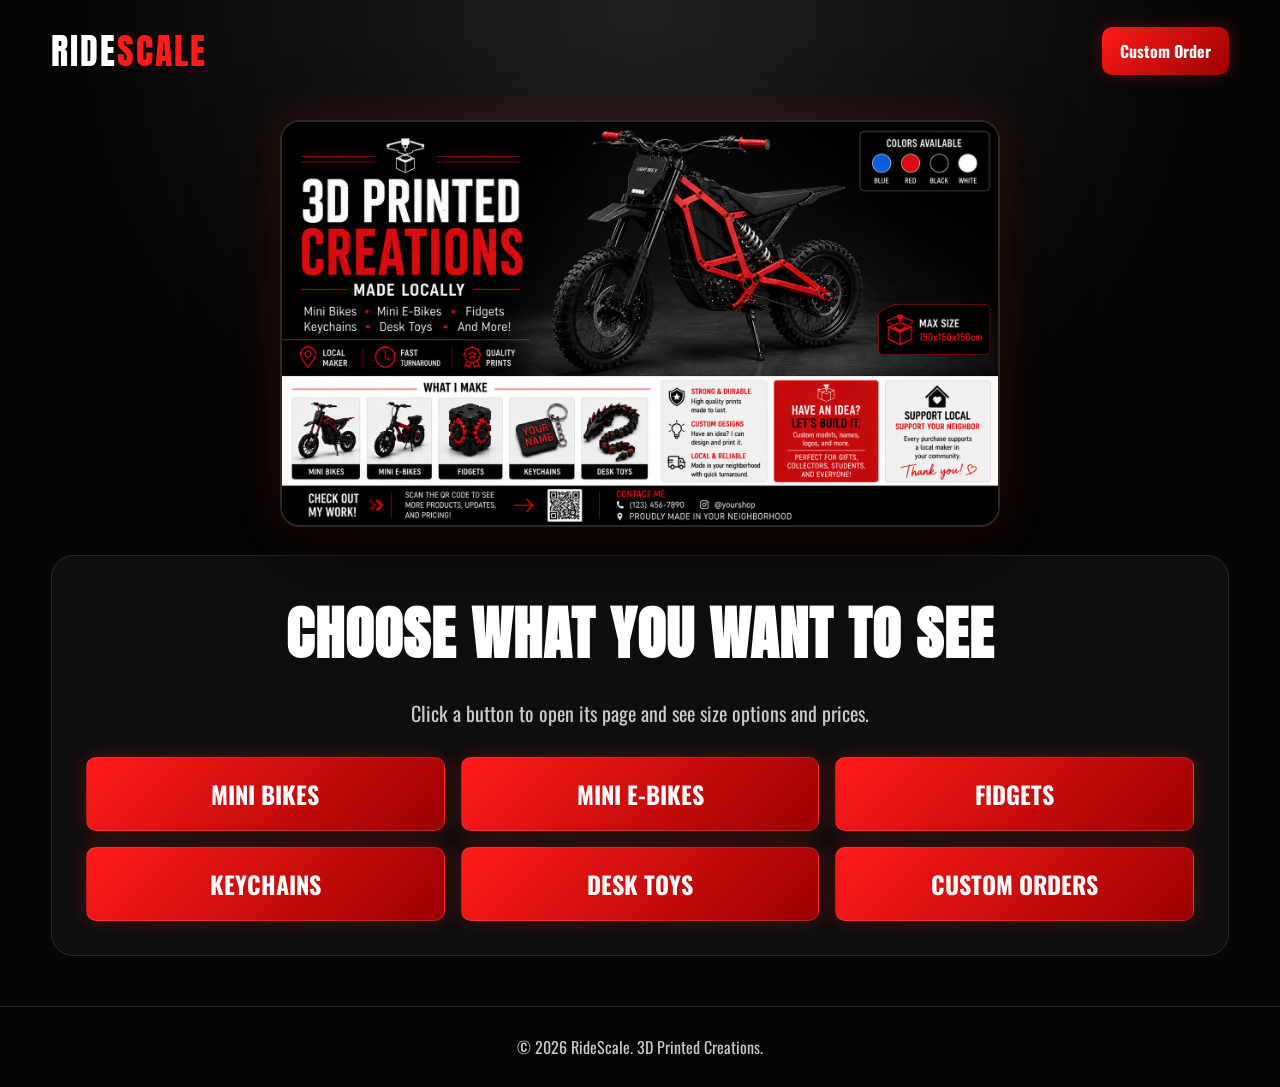
==== index.html @ bcc24c6a "Add files via upload" ====
<!DOCTYPE html>
<html lang="en">
<head>
  <meta charset="UTF-8" />
  <meta name="viewport" content="width=device-width, initial-scale=1.0" />
  <title>RideScale | 3D Printed Creations</title>
  <link rel="stylesheet" href="style.css" />
</head>
<body>
  <header class="topbar">
    <div class="brand">Ride<span>Scale</span></div>
    <a class="contact-link" href="custom-orders.html">Custom Order</a>
  </header>

  <main class="home">
    <section class="flyer-section">
      <img src="flyer.png" alt="RideScale 3D printed creations flyer" class="flyer" />
    </section>

    <section class="button-section">
      <h1>Choose What You Want To See</h1>
      <p>Click a button to open its page and see size options and prices.</p>
      <div class="button-grid">
        <a class="product-btn" href="mini-bikes.html">Mini Bikes</a>
<a class="product-btn" href="mini-ebikes.html">Mini E-Bikes</a>
<a class="product-btn" href="fidgets.html">Fidgets</a>
<a class="product-btn" href="keychains.html">Keychains</a>
<a class="product-btn" href="desk-toys.html">Desk Toys</a>
<a class="product-btn" href="custom-orders.html">Custom Orders</a>
      </div>
    </section>
  </main>

  <footer>© 2026 RideScale. 3D Printed Creations.</footer>
</body>
</html>
---- style.css ----
@import url('https://fonts.googleapis.com/css2?family=Anton&family=Oswald:wght@400;500;600;700&display=swap');

:root {
  --bg: #050505;
  --panel: #101010;
  --red: #ff1a1a;
  --dark-red: #9c0000;
  --white: #ffffff;
  --muted: #c9c9c9;
  --line: #292929;
}

* { box-sizing: border-box; }

body {
  margin: 0;
  background: radial-gradient(circle at top, #202020, var(--bg) 45%);
  color: var(--white);
  font-family: 'Oswald', Arial, sans-serif;
}

.topbar {
  width: min(1180px, 92%);
  margin: 0 auto;
  padding: 24px 0;
  display: flex;
  justify-content: space-between;
  align-items: center;
}

.brand {
  font-family: 'Anton', Impact, sans-serif;
  font-size: 36px;
  letter-spacing: 2px;
  text-transform: uppercase;
}

.brand span { color: var(--red); }

.contact-link,
.product-btn,
.back-btn {
  color: var(--white);
  background: linear-gradient(135deg, var(--red), var(--dark-red));
  text-decoration: none;
  font-weight: 700;
  border-radius: 10px;
  box-shadow: 0 0 20px rgba(255, 26, 26, .25);
}

.contact-link { padding: 12px 18px; }

.home {
  width: min(1180px, 92%);
  margin: 0 auto;
}

.flyer-section {
  display: flex;
  justify-content: center;
  padding: 18px 0 28px;
}

.flyer {
  width: min(720px, 100%);
  border-radius: 20px;
  border: 2px solid var(--line);
  box-shadow: 0 25px 80px rgba(0,0,0,.6), 0 0 45px rgba(255, 26, 26, .22);
}

.button-section {
  background: rgba(16,16,16,.92);
  border: 1px solid var(--line);
  border-radius: 22px;
  padding: 34px;
  margin-bottom: 50px;
  text-align: center;
}

h1, h2 {
  font-family: 'Anton', Impact, sans-serif;
  text-transform: uppercase;
  letter-spacing: 1px;
  margin: 0 0 12px;
}

h1 { font-size: clamp(34px, 5vw, 58px); }
h2 { font-size: clamp(36px, 6vw, 70px); }

p {
  color: var(--muted);
  font-size: 20px;
  line-height: 1.6;
}

.button-grid {
  display: grid;
  grid-template-columns: repeat(3, 1fr);
  gap: 16px;
  margin-top: 28px;
}

.product-btn {
  padding: 18px 14px;
  font-size: 24px;
  text-transform: uppercase;
  border: 1px solid rgba(255,255,255,.12);
}

.product-btn:hover,
.back-btn:hover,
.contact-link:hover {
  transform: translateY(-2px);
  filter: brightness(1.12);
}

.product-page {
  width: min(1000px, 92%);
  margin: 30px auto 70px;
}

.product-card {
  background: rgba(16,16,16,.94);
  border: 1px solid var(--line);
  border-radius: 24px;
  padding: clamp(28px, 5vw, 56px);
  box-shadow: 0 25px 70px rgba(0,0,0,.55);
}

.label {
  color: var(--red);
  text-transform: uppercase;
  font-weight: 800;
  letter-spacing: 3px;
}

.detail-grid {
  display: grid;
  grid-template-columns: repeat(3, 1fr);
  gap: 16px;
  margin: 30px 0;
}

.detail-box {
  background: #080808;
  border: 1px solid var(--line);
  border-radius: 16px;
  padding: 20px;
}

.detail-box strong {
  display: block;
  color: var(--red);
  font-size: 20px;
  margin-bottom: 8px;
}

.back-btn {
  display: inline-block;
  padding: 14px 20px;
  margin-top: 10px;
}

footer {
  text-align: center;
  color: var(--muted);
  padding: 28px;
  border-top: 1px solid var(--line);
}

@media (max-width: 800px) {
  .topbar { flex-direction: column; gap: 16px; }
  .button-grid, .detail-grid { grid-template-columns: 1fr; }
  .button-section { padding: 24px; }
}


/* Price detail styling */
.detail-box strong {
  color: #ff1a1a;
  font-size: 22px;
}

.detail-box span {
  display: block;
  margin-top: 8px;
}


/* Custom order form */
.custom-form {
  max-width: 650px;
  margin: 30px auto;
  background: #101010;
  border: 2px solid #ff1a1a;
  border-radius: 18px;
  padding: 28px;
  text-align: left;
  box-shadow: 0 0 35px rgba(255, 26, 26, .16);
}

.custom-form label {
  display: block;
  color: #ffffff;
  font-weight: 700;
  margin-bottom: 18px;
  font-size: 18px;
}

.custom-form input,
.custom-form textarea,
.custom-form select {
  width: 100%;
  margin-top: 8px;
  padding: 13px 14px;
  border-radius: 8px;
  border: 1px solid #2d2d2d;
  background: #050505;
  color: #ffffff;
  font-family: 'Oswald', Arial, sans-serif;
  font-size: 17px;
}

.custom-form input:focus,
.custom-form textarea:focus,
.custom-form select:focus {
  outline: none;
  border-color: #ff1a1a;
  box-shadow: 0 0 12px rgba(255, 26, 26, .25);
}

.custom-form button {
  width: 100%;
  background: #ff1a1a;
  color: white;
  border: none;
  border-radius: 10px;
  padding: 15px;
  font-family: 'Oswald', Arial, sans-serif;
  font-size: 20px;
  font-weight: 800;
  cursor: pointer;
  text-transform: uppercase;
}

.custom-form button:hover {
  background: #d90000;
}

.small-note {
  max-width: 650px;
  margin: 20px auto 0;
  font-size: 16px;
}
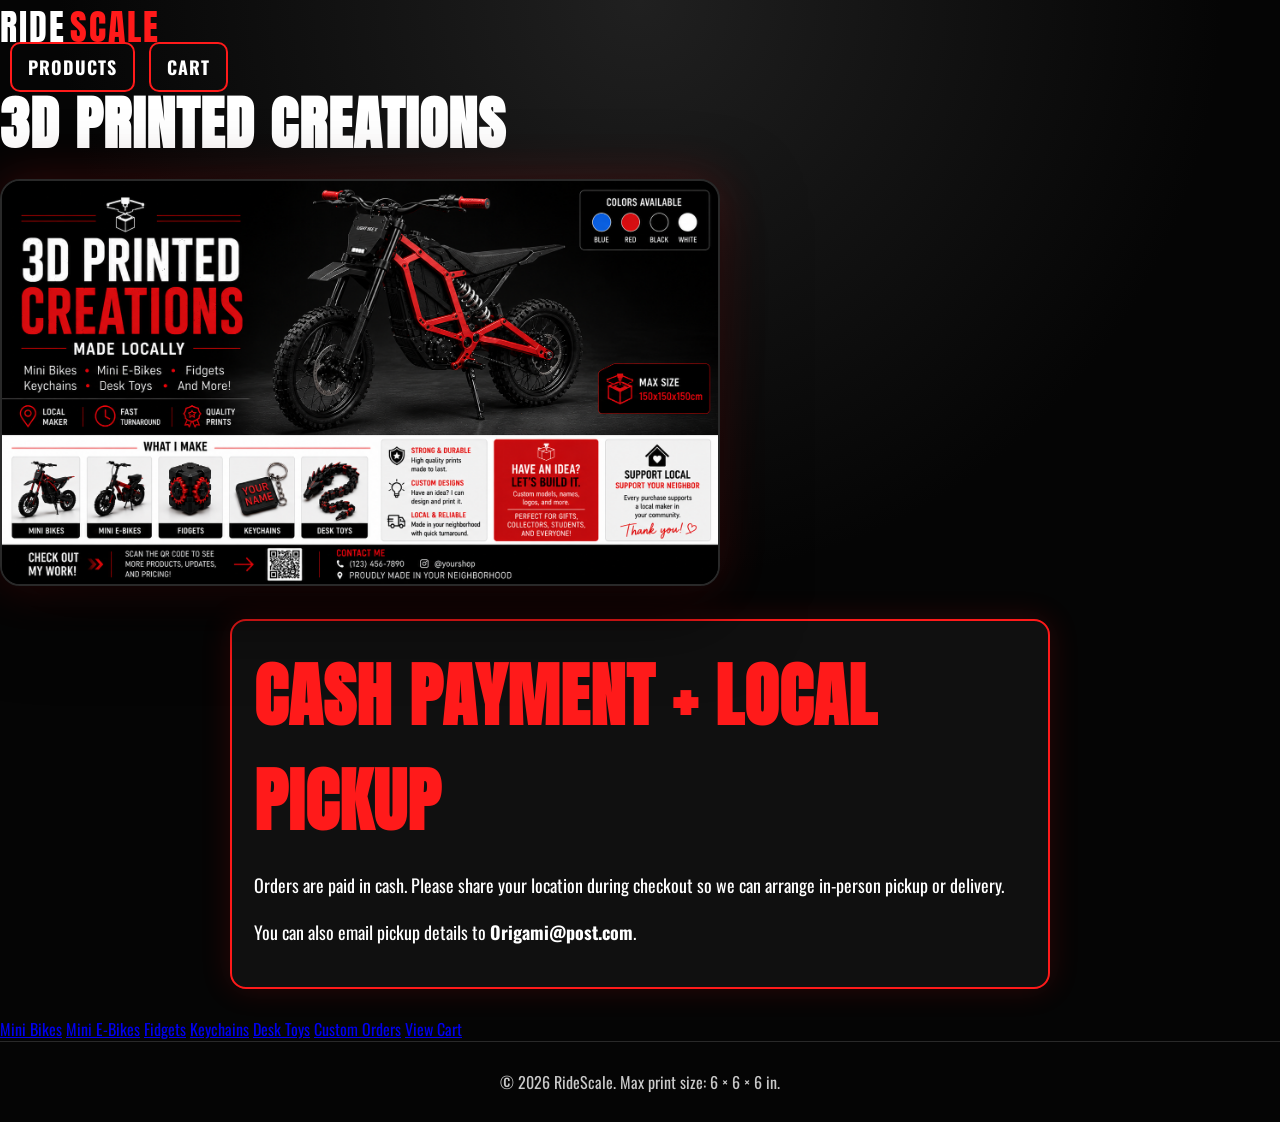
==== commit f61c6002: "Add files via upload" ====
--- a/index.html
+++ b/index.html
@@ -7,30 +7,36 @@
   <link rel="stylesheet" href="style.css" />
 </head>
 <body>
-  <header class="topbar">
-    <div class="brand">Ride<span>Scale</span></div>
-    <a class="contact-link" href="custom-orders.html">Custom Order</a>
+  <header>
+    <nav class="nav">
+      <div class="brand">Ride<span>Scale</span></div>
+      <a href="#products">Products</a>
+      <a href="cart.html">Cart</a>
+    </nav>
   </header>
 
-  <main class="home">
-    <section class="flyer-section">
-      <img src="flyer.png" alt="RideScale 3D printed creations flyer" class="flyer" />
+  <main class="hero">
+    <h1><span>3D Printed</span> Creations</h1>
+
+    <img class="flyer" src="flyer.png" alt="RideScale 3D printed creations flyer" />
+
+    <section class="cash-location-notice">
+      <h2>Cash Payment + Local Pickup</h2>
+      <p>Orders are paid in cash. Please share your location during checkout so we can arrange in-person pickup or delivery.</p>
+      <p>You can also email pickup details to <strong>Origami@post.com</strong>.</p>
     </section>
 
-    <section class="button-section">
-      <h1>Choose What You Want To See</h1>
-      <p>Click a button to open its page and see size options and prices.</p>
-      <div class="button-grid">
-        <a class="product-btn" href="mini-bikes.html">Mini Bikes</a>
-<a class="product-btn" href="mini-ebikes.html">Mini E-Bikes</a>
-<a class="product-btn" href="fidgets.html">Fidgets</a>
-<a class="product-btn" href="keychains.html">Keychains</a>
-<a class="product-btn" href="desk-toys.html">Desk Toys</a>
-<a class="product-btn" href="custom-orders.html">Custom Orders</a>
-      </div>
+    <section id="products" class="buttons">
+      <a href="mini-bikes.html">Mini Bikes</a>
+      <a href="mini-ebikes.html">Mini E-Bikes</a>
+      <a href="fidgets.html">Fidgets</a>
+      <a href="keychains.html">Keychains</a>
+      <a href="desk-toys.html">Desk Toys</a>
+      <a href="custom-orders.html">Custom Orders</a>
+      <a href="cart.html">View Cart</a>
     </section>
   </main>
 
-  <footer>© 2026 RideScale. 3D Printed Creations.</footer>
+  <footer>© 2026 RideScale. Max print size: 6 × 6 × 6 in.</footer>
 </body>
 </html>
--- a/style.css
+++ b/style.css
@@ -252,3 +252,625 @@
   margin: 20px auto 0;
   font-size: 16px;
 }
+
+/* Clickable size pricing and cart */
+.size-picker {
+  max-width: 760px;
+  margin: 28px auto;
+  background: #101010;
+  border: 2px solid #ff1a1a;
+  border-radius: 18px;
+  padding: 24px;
+  box-shadow: 0 0 35px rgba(255, 26, 26, .16);
+}
+
+.size-options {
+  display: grid;
+  grid-template-columns: repeat(3, 1fr);
+  gap: 15px;
+  margin: 18px 0;
+}
+
+.size-option {
+  background: #050505;
+  border: 2px solid #2d2d2d;
+  color: #ffffff;
+  border-radius: 14px;
+  padding: 18px 12px;
+  cursor: pointer;
+  font-family: 'Oswald', Arial, sans-serif;
+  transition: .2s;
+}
+
+.size-option:hover,
+.size-option.active {
+  border-color: #ff1a1a;
+  box-shadow: 0 0 18px rgba(255, 26, 26, .3);
+  transform: translateY(-3px);
+}
+
+.size-option strong {
+  display: block;
+  color: #ff1a1a;
+  font-size: 24px;
+  margin-bottom: 6px;
+}
+
+.size-option span {
+  display: block;
+  color: #c5c5c5;
+  font-size: 16px;
+}
+
+.size-option b {
+  display: block;
+  color: #ffffff;
+  font-size: 28px;
+  margin-top: 10px;
+}
+
+.selected-price {
+  font-size: 24px;
+  color: #ffffff;
+  margin: 20px 0;
+}
+
+.selected-price strong {
+  color: #ff1a1a;
+}
+
+.cart-actions {
+  display: flex;
+  justify-content: center;
+  gap: 14px;
+  flex-wrap: wrap;
+}
+
+.cart-button,
+.cart-link {
+  background: #ff1a1a;
+  color: white;
+  border: none;
+  border-radius: 10px;
+  padding: 14px 22px;
+  font-family: 'Oswald', Arial, sans-serif;
+  font-size: 19px;
+  font-weight: 800;
+  cursor: pointer;
+  text-decoration: none;
+  display: inline-block;
+}
+
+.cart-button:disabled {
+  opacity: .5;
+  cursor: not-allowed;
+}
+
+.cart-link {
+  background: #111;
+  border: 2px solid #ff1a1a;
+}
+
+.cart-page {
+  max-width: 850px;
+  margin: auto;
+  padding: 55px 6vw;
+  text-align: center;
+}
+
+.cart-item {
+  background: #101010;
+  border: 1px solid #2d2d2d;
+  border-radius: 14px;
+  padding: 18px;
+  margin: 14px 0;
+  display: grid;
+  grid-template-columns: 1fr auto auto;
+  gap: 15px;
+  align-items: center;
+  text-align: left;
+}
+
+.cart-item strong {
+  color: #ff1a1a;
+}
+
+.remove-btn,
+.clear-btn {
+  background: transparent;
+  color: #ffffff;
+  border: 1px solid #ff1a1a;
+  border-radius: 8px;
+  padding: 8px 12px;
+  cursor: pointer;
+}
+
+.cart-total {
+  font-size: 28px;
+  margin: 25px 0;
+}
+
+.checkout-note {
+  color: #c5c5c5;
+  max-width: 650px;
+  margin: 20px auto;
+  line-height: 1.6;
+}
+
+@media (max-width: 700px) {
+  .size-options {
+    grid-template-columns: 1fr;
+  }
+  .cart-item {
+    grid-template-columns: 1fr;
+    text-align: center;
+  }
+}
+/* RideScale Title Spacing Fix
+   Add this to the bottom of style.css if page titles look stuck together,
+   like KeychainsDetails or Mini BikesDetails.
+*/
+
+.page h1 span {
+  display: inline-block;
+  margin-right: 12px;
+}
+
+.page h1 {
+  word-spacing: 8px;
+  letter-spacing: 1px;
+}
+
+.brand span {
+  margin-left: 4px;
+}
+/* RideScale Checkout Total Add-On */
+.checkout-summary {
+  background: #050505;
+  border: 2px solid #ff1a1a;
+  border-radius: 14px;
+  padding: 20px;
+  margin: 24px 0;
+}
+
+.checkout-summary h2 {
+  margin-top: 0;
+  color: #ff1a1a;
+}
+
+.checkout-item {
+  display: flex;
+  justify-content: space-between;
+  gap: 15px;
+  border-bottom: 1px solid #2d2d2d;
+  padding: 10px 0;
+  color: #ffffff;
+}
+
+.checkout-item:last-child {
+  border-bottom: none;
+}
+
+.checkout-total {
+  margin-top: 18px;
+  font-size: 24px;
+  color: #ffffff;
+}
+
+.checkout-total strong {
+  color: #ff1a1a;
+}
+/* Mini Bike Photo Gallery */
+.product-gallery {
+  display: grid;
+  grid-template-columns: repeat(2, 1fr);
+  gap: 20px;
+  max-width: 900px;
+  margin: 25px auto 35px;
+}
+
+.product-gallery img {
+  width: 100%;
+  border-radius: 16px;
+  border: 2px solid #ff1a1a;
+  background: #101010;
+  box-shadow: 0 0 30px rgba(255, 26, 26, .18);
+}
+
+@media (max-width: 700px) {
+  .product-gallery {
+    grid-template-columns: 1fr;
+  }
+}
+/* Clickable Mini Bike Image Choices */
+.selectable-gallery {
+  display: grid;
+  grid-template-columns: repeat(2, 1fr);
+  gap: 20px;
+  max-width: 900px;
+  margin: 25px auto 35px;
+}
+
+.image-choice {
+  background: #101010;
+  border: 2px solid #2d2d2d;
+  border-radius: 18px;
+  padding: 10px;
+  cursor: pointer;
+  color: white;
+  font-family: 'Oswald', Arial, sans-serif;
+  transition: .2s;
+}
+
+.image-choice img {
+  width: 100%;
+  border-radius: 14px;
+  display: block;
+}
+
+.image-choice span {
+  display: block;
+  padding: 12px;
+  font-size: 20px;
+  font-weight: 800;
+  color: white;
+}
+
+.image-choice:hover,
+.image-choice.active {
+  border-color: #ff1a1a;
+  box-shadow: 0 0 25px rgba(255, 26, 26, .25);
+  transform: translateY(-3px);
+}
+
+.image-choice.active span {
+  color: #ff1a1a;
+}
+
+@media (max-width: 700px) {
+  .selectable-gallery {
+    grid-template-columns: 1fr;
+  }
+}
+/* Cart to Checkout Summary Styling */
+.checkout-summary {
+  background: #050505;
+  border: 2px solid #ff1a1a;
+  border-radius: 14px;
+  padding: 20px;
+  margin: 24px 0;
+}
+
+.checkout-summary h2 {
+  margin-top: 0;
+  color: #ff1a1a;
+}
+
+.checkout-item {
+  display: flex;
+  justify-content: space-between;
+  gap: 15px;
+  border-bottom: 1px solid #2d2d2d;
+  padding: 10px 0;
+  color: #ffffff;
+}
+
+.checkout-item:last-child {
+  border-bottom: none;
+}
+
+.checkout-total {
+  margin-top: 18px;
+  font-size: 24px;
+  color: #ffffff;
+}
+
+.checkout-total strong {
+  color: #ff1a1a;
+}
+/* Clickable Mini E-Bike Image Choices */
+.selectable-gallery {
+  display: grid;
+  grid-template-columns: repeat(2, 1fr);
+  gap: 20px;
+  max-width: 900px;
+  margin: 25px auto 35px;
+}
+
+.image-choice {
+  background: #101010;
+  border: 2px solid #2d2d2d;
+  border-radius: 18px;
+  padding: 10px;
+  cursor: pointer;
+  color: white;
+  font-family: 'Oswald', Arial, sans-serif;
+  transition: .2s;
+}
+
+.image-choice img {
+  width: 100%;
+  border-radius: 14px;
+  display: block;
+}
+
+.image-choice span {
+  display: block;
+  padding: 12px;
+  font-size: 20px;
+  font-weight: 800;
+  color: white;
+}
+
+.image-choice:hover,
+.image-choice.active {
+  border-color: #ff1a1a;
+  box-shadow: 0 0 25px rgba(255, 26, 26, .25);
+  transform: translateY(-3px);
+}
+
+.image-choice.active span {
+  color: #ff1a1a;
+}
+
+@media (max-width: 700px) {
+  .selectable-gallery {
+    grid-template-columns: 1fr;
+  }
+}
+/* Bike color options on checkout */
+.bike-color-box {
+  background: #050505;
+  border: 2px solid #ff1a1a;
+  border-radius: 14px;
+  padding: 20px;
+  margin: 24px 0;
+}
+
+.bike-color-box h2 {
+  margin-top: 0;
+  color: #ff1a1a;
+}
+
+.bike-color-box p {
+  color: #c5c5c5;
+  margin-bottom: 18px;
+}
+/* Optional custom color fee */
+.custom-color-option {
+  background: #101010;
+  border: 1px solid #ff1a1a;
+  border-radius: 12px;
+  padding: 16px;
+}
+
+.custom-color-option span {
+  display: block;
+  color: #ffffff;
+  font-weight: 800;
+  margin-bottom: 8px;
+}
+
+.custom-color-option small {
+  display: block;
+  color: #ff1a1a;
+  margin-top: 8px;
+  font-size: 15px;
+}
+
+#finalTotal {
+  color: #ff1a1a;
+}
+.nav a {
+  color: #ffffff !important;
+  font-family: 'Oswald', Arial, sans-serif !important;
+  font-size: 18px;
+  font-weight: 800;
+  text-transform: uppercase;
+  letter-spacing: 1px;
+  text-decoration: none;
+  background: transparent !important;
+  border: 2px solid #ff1a1a;
+  border-radius: 10px;
+  padding: 10px 16px;
+  margin-left: 10px;
+}
+
+.nav a:hover {
+  background: #ff1a1a !important;
+  color: #ffffff !important;
+}
+/* Fidget Options Add-On */
+.fidget-gallery {
+  display: grid;
+  grid-template-columns: repeat(2, 1fr);
+  gap: 20px;
+  max-width: 900px;
+  margin: 25px auto 35px;
+}
+
+.fidget-gallery img {
+  width: 100%;
+  border-radius: 16px;
+  border: 2px solid #ff1a1a;
+  background: #101010;
+  box-shadow: 0 0 30px rgba(255, 26, 26, .18);
+}
+
+.fidget-type-box {
+  max-width: 760px;
+  margin: 28px auto;
+  background: #101010;
+  border: 2px solid #ff1a1a;
+  border-radius: 18px;
+  padding: 24px;
+  text-align: left;
+  box-shadow: 0 0 35px rgba(255, 26, 26, .16);
+}
+
+.fidget-type-box h2 {
+  color: #ff1a1a;
+  margin-top: 0;
+  text-align: center;
+}
+
+.fidget-type-box label {
+  display: block;
+  color: #ffffff;
+  font-size: 20px;
+  font-weight: 700;
+  margin: 13px 0;
+}
+
+.fidget-type-box input[type="radio"] {
+  transform: scale(1.25);
+  margin-right: 10px;
+  accent-color: #ff1a1a;
+}
+
+.custom-fidget-box {
+  display: none;
+  margin-top: 18px;
+  padding: 16px;
+  background: #050505;
+  border: 1px solid #ff1a1a;
+  border-radius: 12px;
+}
+
+.custom-fidget-box textarea {
+  width: 100%;
+  margin-top: 8px;
+  padding: 13px 14px;
+  border-radius: 8px;
+  border: 1px solid #2d2d2d;
+  background: #050505;
+  color: #ffffff;
+  font-family: 'Oswald', Arial, sans-serif;
+  font-size: 17px;
+}
+
+@media (max-width: 700px) {
+  .fidget-gallery {
+    grid-template-columns: 1fr;
+  }
+}
+/* Keychain Options Add-On */
+.keychain-gallery {
+  display: grid;
+  grid-template-columns: repeat(2, 1fr);
+  gap: 20px;
+  max-width: 900px;
+  margin: 25px auto 35px;
+}
+
+.keychain-gallery img {
+  width: 100%;
+  border-radius: 16px;
+  border: 2px solid #ff1a1a;
+  background: #101010;
+  box-shadow: 0 0 30px rgba(255, 26, 26, .18);
+}
+
+.keychain-type-box {
+  max-width: 760px;
+  margin: 28px auto;
+  background: #101010;
+  border: 2px solid #ff1a1a;
+  border-radius: 18px;
+  padding: 24px;
+  text-align: left;
+  box-shadow: 0 0 35px rgba(255, 26, 26, .16);
+}
+
+.keychain-type-box h2 {
+  color: #ff1a1a;
+  margin-top: 0;
+  text-align: center;
+}
+
+.keychain-type-box label {
+  display: block;
+  color: #ffffff;
+  font-size: 20px;
+  font-weight: 700;
+  margin: 13px 0;
+}
+
+.keychain-type-box input[type="radio"] {
+  transform: scale(1.25);
+  margin-right: 10px;
+  accent-color: #ff1a1a;
+}
+
+.custom-keychain-box {
+  display: none;
+  margin-top: 18px;
+  padding: 16px;
+  background: #050505;
+  border: 1px solid #ff1a1a;
+  border-radius: 12px;
+}
+
+.custom-keychain-box textarea {
+  width: 100%;
+  margin-top: 8px;
+  padding: 13px 14px;
+  border-radius: 8px;
+  border: 1px solid #2d2d2d;
+  background: #050505;
+  color: #ffffff;
+  font-family: 'Oswald', Arial, sans-serif;
+  font-size: 17px;
+}
+
+@media (max-width: 700px) {
+  .keychain-gallery {
+    grid-template-columns: 1fr;
+  }
+}
+/* Checkout validation and fidget color add-on */
+#fidgetColorBox h2 {
+  color: #ff1a1a;
+}
+
+.custom-form input:invalid,
+.custom-form select:invalid {
+  border-color: #ff1a1a;
+}
+
+.custom-form input:valid {
+  border-color: #2d2d2d;
+}
+/* Cash + location notice */
+.cash-location-notice,
+.location-box {
+  background: #101010;
+  border: 2px solid #ff1a1a;
+  border-radius: 16px;
+  padding: 22px;
+  margin: 28px auto;
+  max-width: 820px;
+  box-shadow: 0 0 30px rgba(255, 26, 26, .16);
+}
+
+.cash-location-notice h2,
+.location-box h2 {
+  color: #ff1a1a;
+  margin-top: 0;
+}
+
+.cash-location-notice p,
+.location-box p {
+  color: #ffffff;
+  font-size: 18px;
+}
+
+.cash-note {
+  color: #ffffff;
+  margin-top: 12px;
+}
+
+.cash-note strong,
+.location-email-note strong {
+  color: #ff1a1a;
+}
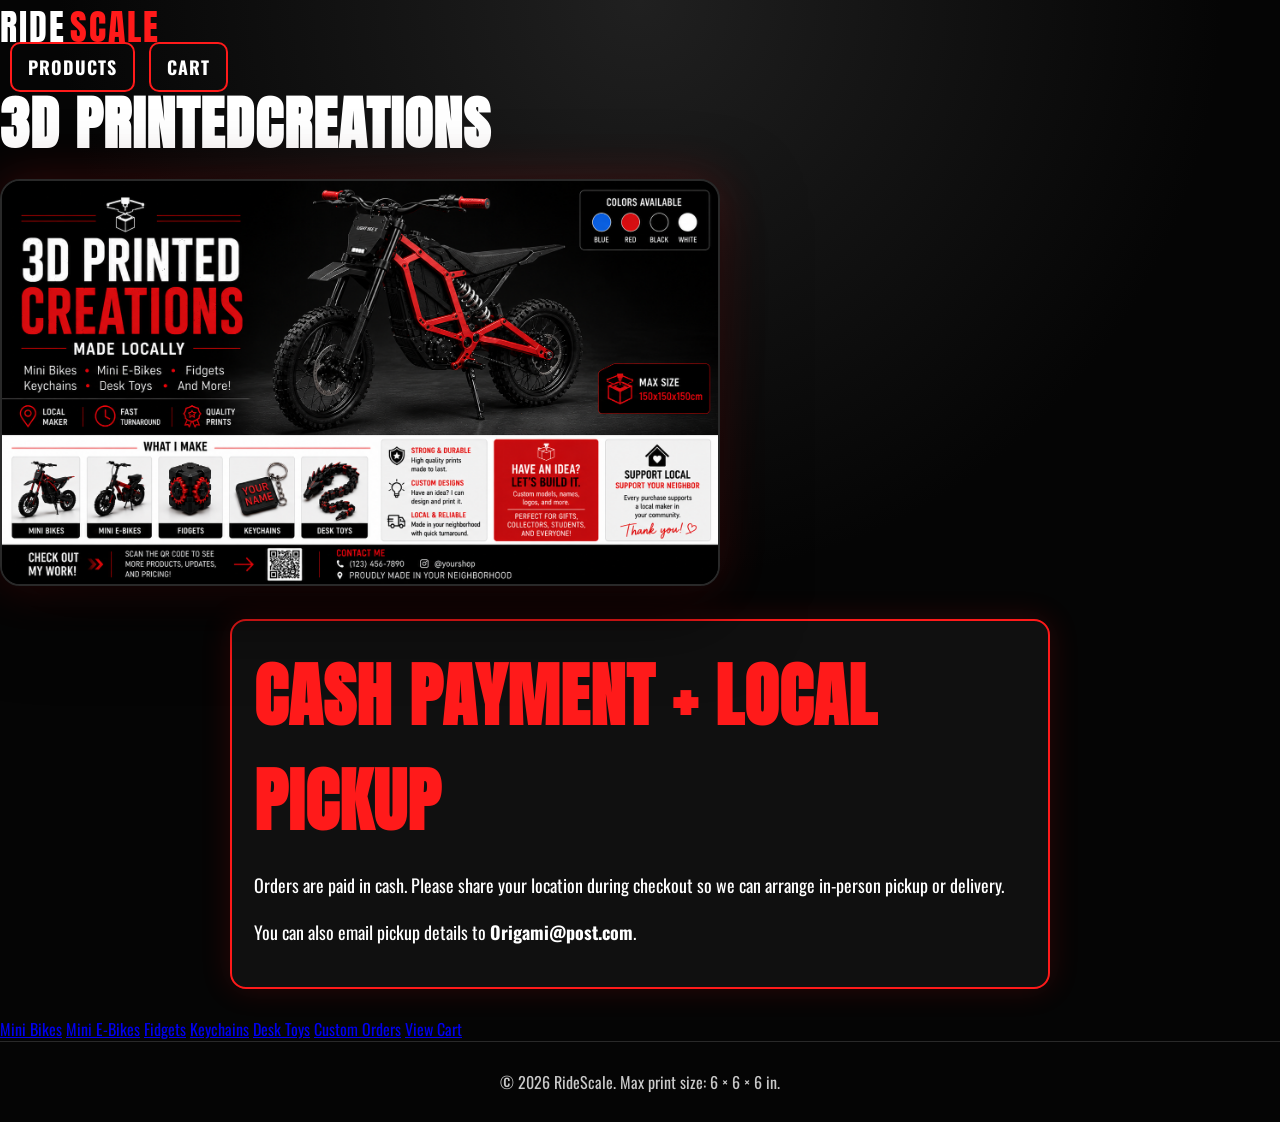
==== commit 700c857b: "Add files via upload" ====
--- a/index.html
+++ b/index.html
@@ -16,7 +16,7 @@
   </header>
 
   <main class="hero">
-    <h1><span>3D Printed</span> Creations</h1>
+    <h1><span>3D Printed</span>Creations</h1>
 
     <img class="flyer" src="flyer.png" alt="RideScale 3D printed creations flyer" />
 
--- a/style.css
+++ b/style.css
@@ -874,3 +874,49 @@
 .location-email-note strong {
   color: #ff1a1a;
 }
+/* Softer checkout colors */
+.custom-form,
+.checkout-summary,
+.location-box,
+.bike-color-box,
+#fidgetColorBox {
+  background: #151515 !important;
+  border: 1px solid #ffffff !important;
+}
+
+.checkout-summary h2,
+.location-box h2,
+.bike-color-box h2,
+#fidgetColorBox h2 {
+  color: #ffffff !important;
+}
+
+.custom-form label,
+.checkout-item,
+.checkout-total,
+.cash-note {
+  color: #ffffff !important;
+}
+
+.custom-form input,
+.custom-form textarea,
+.custom-form select {
+  border: 1px solid #555 !important;
+}
+
+.custom-form input:focus,
+.custom-form textarea:focus,
+.custom-form select:focus {
+  border-color: #ffffff !important;
+  box-shadow: 0 0 10px rgba(255,255,255,.25) !important;
+}
+
+.custom-form button {
+  background: #ffffff !important;
+  color: #000000 !important;
+}
+
+.custom-form button:hover {
+  background: #ff1a1a !important;
+  color: #ffffff !important;
+}
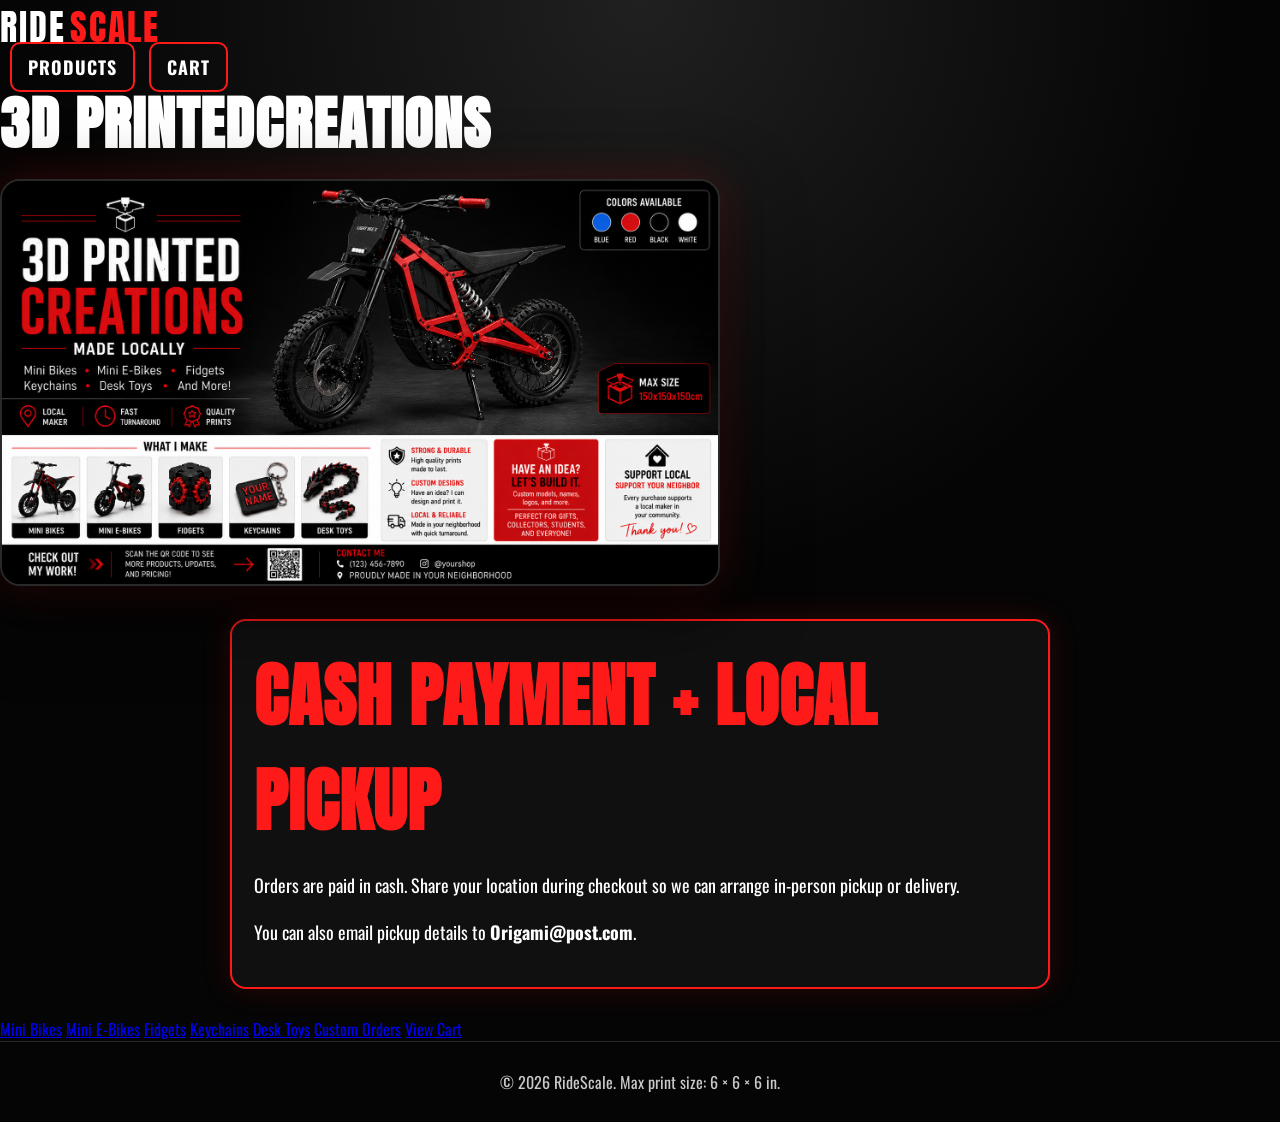
==== commit e40915ec: "Add files via upload" ====
--- a/index.html
+++ b/index.html
@@ -22,7 +22,7 @@
 
     <section class="cash-location-notice">
       <h2>Cash Payment + Local Pickup</h2>
-      <p>Orders are paid in cash. Please share your location during checkout so we can arrange in-person pickup or delivery.</p>
+      <p>Orders are paid in cash. Share your location during checkout so we can arrange in-person pickup or delivery.</p>
       <p>You can also email pickup details to <strong>Origami@post.com</strong>.</p>
     </section>
 
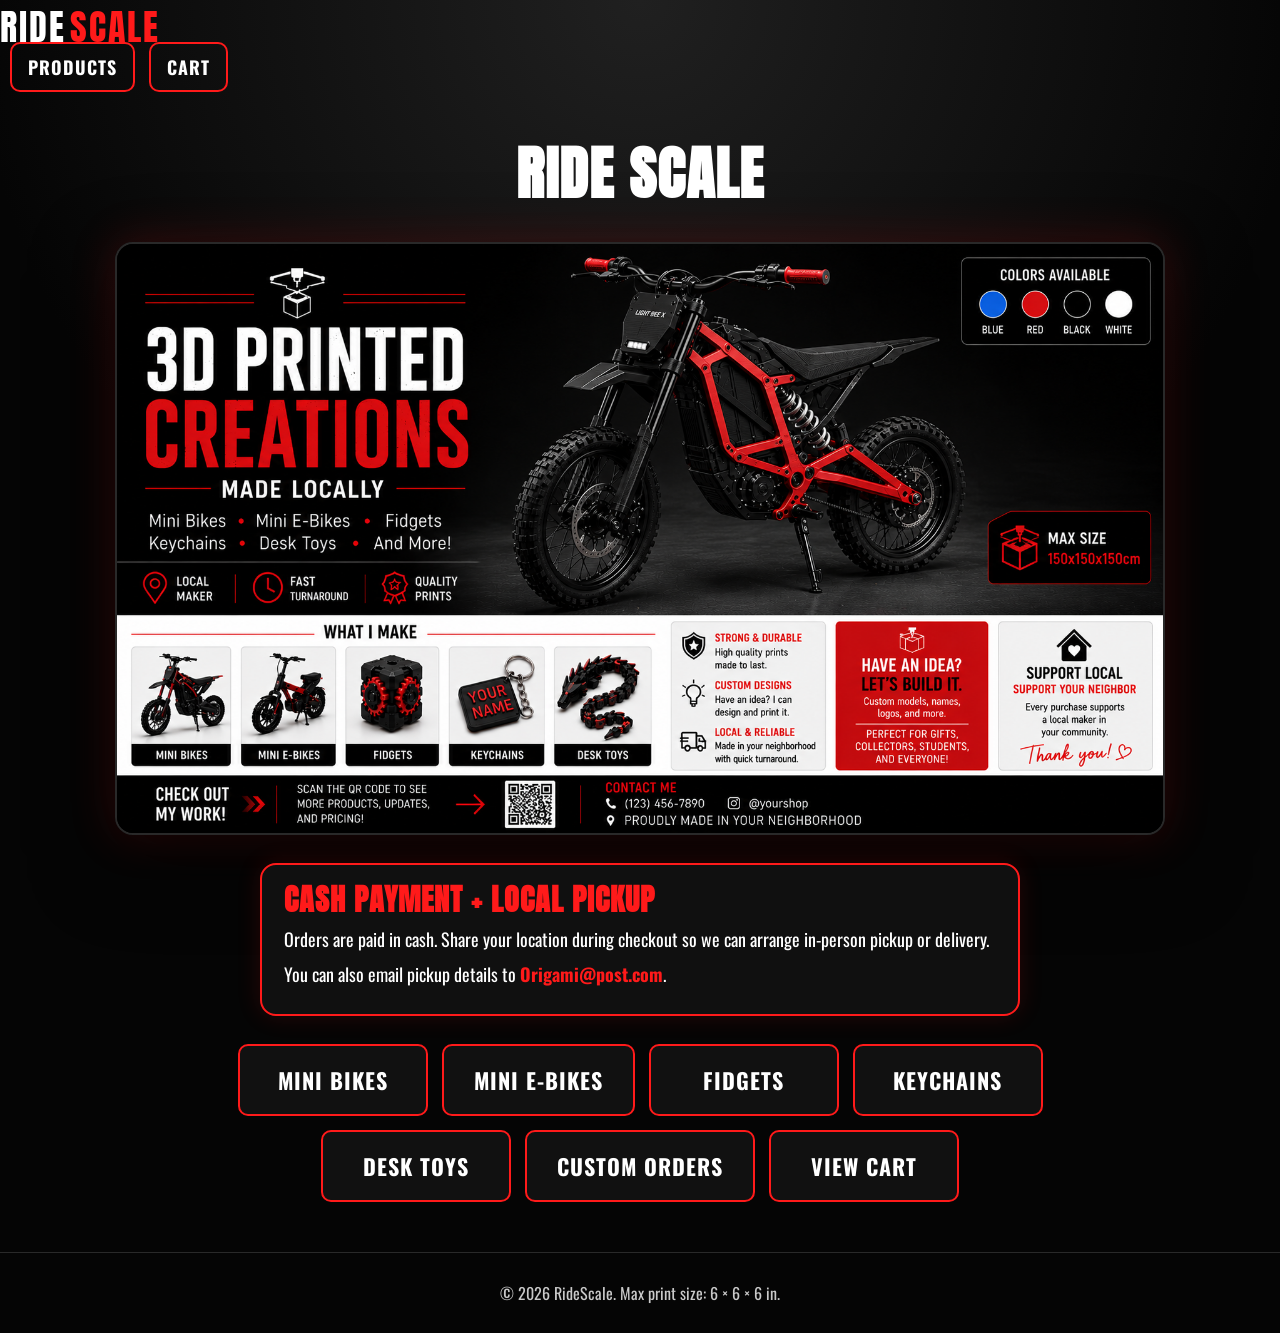
==== commit f331e720: "Update index.html" ====
--- a/index.html
+++ b/index.html
@@ -16,7 +16,7 @@
   </header>
 
   <main class="hero">
-    <h1><span>3D Printed</span>Creations</h1>
+    <h1>RIDE SCALE</h1>
 
     <img class="flyer" src="flyer.png" alt="RideScale 3D printed creations flyer" />
 
--- a/style.css
+++ b/style.css
@@ -920,3 +920,114 @@
   background: #ff1a1a !important;
   color: #ffffff !important;
 }
+/* Homepage layout fix */
+.hero {
+  max-width: 1200px !important;
+  margin: 0 auto !important;
+  padding: 30px 20px 50px !important;
+  text-align: center !important;
+}
+
+.hero h1 {
+  text-align: center !important;
+  margin: 20px auto 25px !important;
+}
+
+.flyer {
+  display: block !important;
+  width: min(100%, 1050px) !important;
+  max-width: 1050px !important;
+  height: auto !important;
+  margin: 0 auto 28px !important;
+  border-radius: 18px !important;
+}
+
+.cash-location-notice {
+  background: #101010 !important;
+  border: 2px solid #ff1a1a !important;
+  border-radius: 16px !important;
+  padding: 18px 22px !important;
+  margin: 24px auto !important;
+  max-width: 760px !important;
+  text-align: left !important;
+  box-shadow: 0 0 24px rgba(255, 26, 26, .14) !important;
+}
+
+.cash-location-notice h2 {
+  color: #ff1a1a !important;
+  margin: 0 0 10px !important;
+  font-size: 30px !important;
+  line-height: 1.1 !important;
+}
+
+.cash-location-notice p {
+  color: #ffffff !important;
+  font-size: 18px !important;
+  line-height: 1.5 !important;
+  margin: 8px 0 !important;
+}
+
+.cash-location-notice strong {
+  color: #ff1a1a !important;
+}
+
+.buttons {
+  max-width: 1000px !important;
+  margin: 28px auto 0 !important;
+  display: flex !important;
+  flex-wrap: wrap !important;
+  gap: 14px !important;
+  justify-content: center !important;
+}
+
+.buttons a {
+  display: inline-block !important;
+  color: #ffffff !important;
+  background: #111111 !important;
+  border: 2px solid #ff1a1a !important;
+  border-radius: 10px !important;
+  padding: 14px 22px !important;
+  text-decoration: none !important;
+  font-weight: 800 !important;
+  text-transform: uppercase !important;
+  letter-spacing: 1px !important;
+}
+
+.buttons a:hover {
+  background: #ff1a1a !important;
+  color: #ffffff !important;
+}
+
+footer {
+  text-align: center !important;
+}
+/* Small size quality warning */
+.small-quality-warning {
+  background: #ffffff !important;
+  color: #111111 !important;
+  border: 2px solid #ff1a1a !important;
+  border-radius: 10px !important;
+  padding: 12px 14px !important;
+  margin-top: 16px !important;
+  font-weight: 800 !important;
+  line-height: 1.4 !important;
+}
+/* Bigger homepage product buttons */
+.buttons a {
+  font-size: 22px !important;
+  padding: 18px 30px !important;
+  min-width: 190px !important;
+  text-align: center !important;
+}
+
+@media (max-width: 700px) {
+  .buttons {
+    gap: 16px !important;
+  }
+
+  .buttons a {
+    width: 90% !important;
+    font-size: 24px !important;
+    padding: 20px !important;
+  }
+}
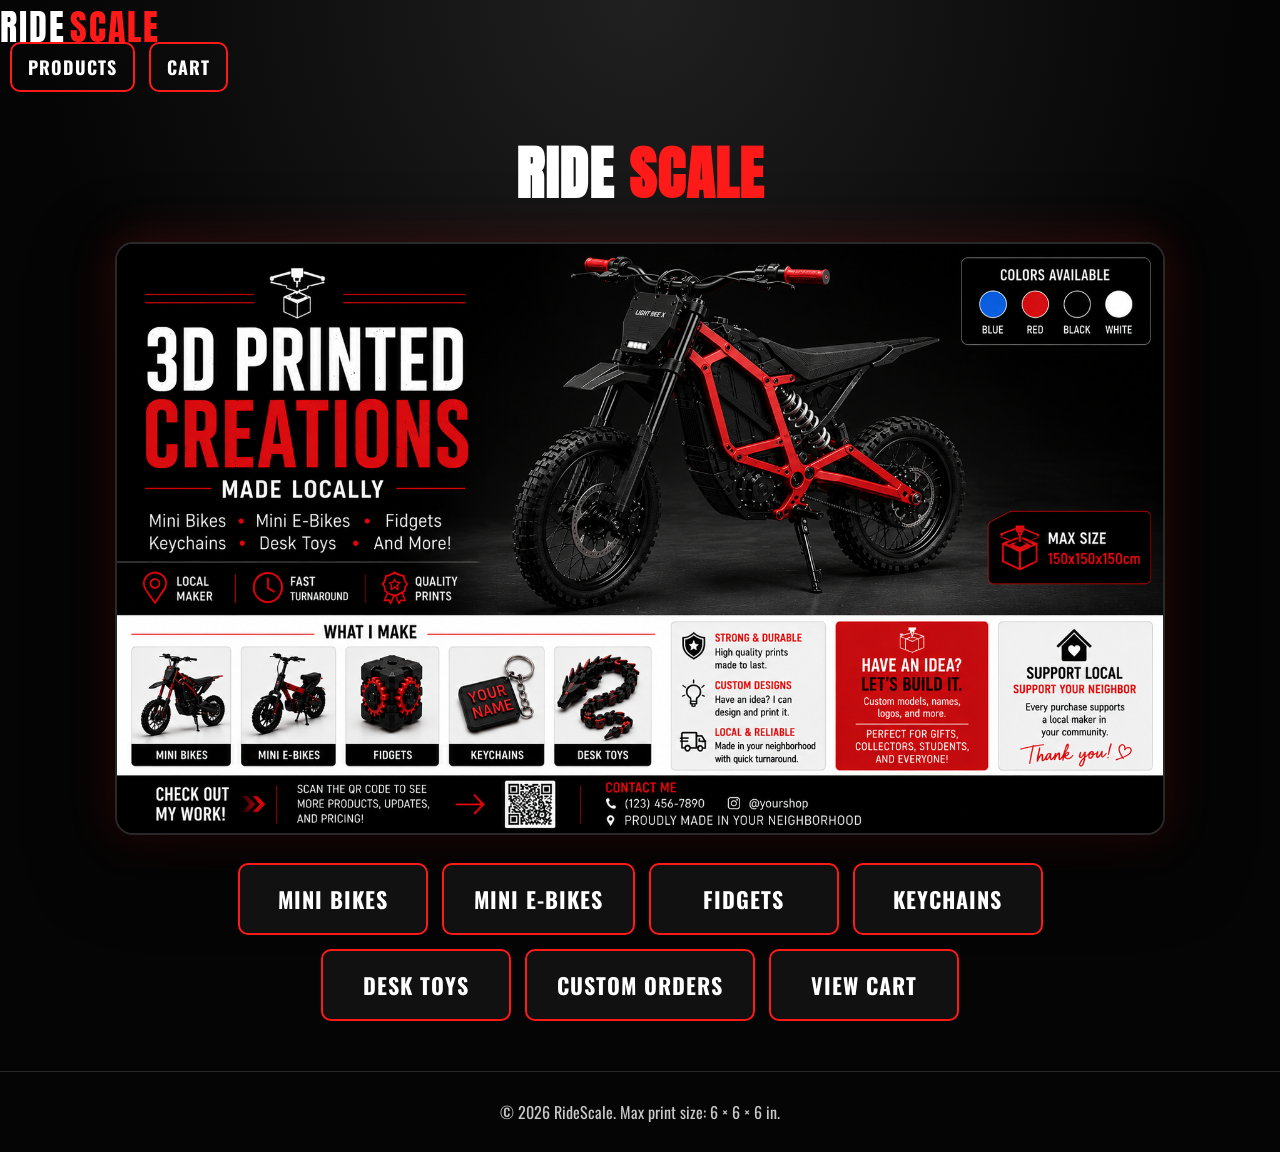
==== commit 1223c444: "Add files via upload" ====
--- a/index.html
+++ b/index.html
@@ -16,15 +16,9 @@
   </header>
 
   <main class="hero">
-    <h1>RIDE SCALE</h1>
+    <h1>RIDE <span>SCALE</span></h1>
 
     <img class="flyer" src="flyer.png" alt="RideScale 3D printed creations flyer" />
-
-    <section class="cash-location-notice">
-      <h2>Cash Payment + Local Pickup</h2>
-      <p>Orders are paid in cash. Share your location during checkout so we can arrange in-person pickup or delivery.</p>
-      <p>You can also email pickup details to <strong>Origami@post.com</strong>.</p>
-    </section>
 
     <section id="products" class="buttons">
       <a href="mini-bikes.html">Mini Bikes</a>
--- a/style.css
+++ b/style.css
@@ -1031,3 +1031,183 @@
     padding: 20px !important;
   }
 }
+/* Fix homepage RideScale title colors */
+.hero h1 {
+  color: #ffffff !important;
+}
+
+.hero h1 span {
+  color: #ff1a1a !important;
+}
+/* Desk Toys Options Add-On */
+.desk-toy-gallery {
+  display: grid;
+  grid-template-columns: repeat(3, 1fr);
+  gap: 18px;
+  max-width: 1000px;
+  margin: 25px auto 35px;
+}
+
+.desk-toy-gallery img {
+  width: 100%;
+  height: 230px;
+  object-fit: cover;
+  border-radius: 16px;
+  border: 2px solid #ff1a1a;
+  background: #101010;
+  box-shadow: 0 0 30px rgba(255, 26, 26, .18);
+}
+
+.desk-toy-type-box {
+  max-width: 760px;
+  margin: 28px auto;
+  background: #101010;
+  border: 2px solid #ff1a1a;
+  border-radius: 18px;
+  padding: 24px;
+  text-align: left;
+  box-shadow: 0 0 35px rgba(255, 26, 26, .16);
+}
+
+.desk-toy-type-box h2 {
+  color: #ff1a1a;
+  margin-top: 0;
+  text-align: center;
+}
+
+.desk-toy-type-box label {
+  display: block;
+  color: #ffffff;
+  font-size: 20px;
+  font-weight: 700;
+  margin: 13px 0;
+}
+
+.desk-toy-type-box input[type="radio"] {
+  transform: scale(1.25);
+  margin-right: 10px;
+  accent-color: #ff1a1a;
+}
+
+.custom-desk-toy-box {
+  display: none;
+  margin-top: 18px;
+  padding: 16px;
+  background: #050505;
+  border: 1px solid #ff1a1a;
+  border-radius: 12px;
+}
+
+.custom-desk-toy-box textarea {
+  width: 100%;
+  margin-top: 8px;
+  padding: 13px 14px;
+  border-radius: 8px;
+  border: 1px solid #2d2d2d;
+  background: #050505;
+  color: #ffffff;
+  font-family: 'Oswald', Arial, sans-serif;
+  font-size: 17px;
+}
+
+@media (max-width: 900px) {
+  .desk-toy-gallery {
+    grid-template-columns: 1fr;
+  }
+
+  .desk-toy-gallery img {
+    height: auto;
+  }
+}
+/* Faster image loading helpers */
+img {
+  max-width: 100%;
+  height: auto;
+}
+
+.product-gallery img,
+.fidget-gallery img,
+.keychain-gallery img,
+.desk-toy-gallery img,
+.selectable-gallery img {
+  content-visibility: auto;
+}
+/* Square Buy Now button */
+.square-pay-button {
+  background: #ffffff !important;
+  color: #000000 !important;
+  border: 2px solid #111111 !important;
+}
+
+.square-pay-button:hover {
+  background: #ff1a1a !important;
+  color: #ffffff !important;
+}
+
+.disabled-buy {
+  opacity: .45 !important;
+  pointer-events: auto !important;
+}
+/* Submit then Square checkout button */
+.custom-form button {
+  font-size: 21px !important;
+  padding: 16px !important;
+}
+
+.smart-color-box {
+  background: #151515;
+  border: 1px solid #ffffff;
+  border-radius: 14px;
+  padding: 20px;
+  margin: 24px 0;
+}
+
+.smart-color-box h2 {
+  margin-top: 0;
+  color: #ffffff;
+}
+/* Simple checkout cleanup */
+.custom-form button {
+  font-size: 21px !important;
+  padding: 16px !important;
+}
+
+.smart-color-box {
+  background: #151515;
+  border: 1px solid #ffffff;
+  border-radius: 14px;
+  padding: 20px;
+  margin: 24px 0;
+}
+
+.smart-color-box h2 {
+  margin-top: 0;
+  color: #ffffff;
+}
+
+.smart-color-box label {
+  color: #ffffff;
+}
+/* One item per order note */
+.one-item-note {
+  background: #ffffff !important;
+  color: #111111 !important;
+  border: 2px solid #ff1a1a !important;
+  border-radius: 10px !important;
+  padding: 12px 14px !important;
+  margin: 14px 0 !important;
+  font-weight: 800 !important;
+  line-height: 1.4 !important;
+}
+/* Hard limit: one item per order */
+.one-item-note,
+.one-item-block-message {
+  background: #ffffff !important;
+  color: #111111 !important;
+  border: 2px solid #ff1a1a !important;
+  border-radius: 10px !important;
+  padding: 12px 14px !important;
+  margin: 14px 0 !important;
+  font-weight: 800 !important;
+  line-height: 1.4 !important;
+}
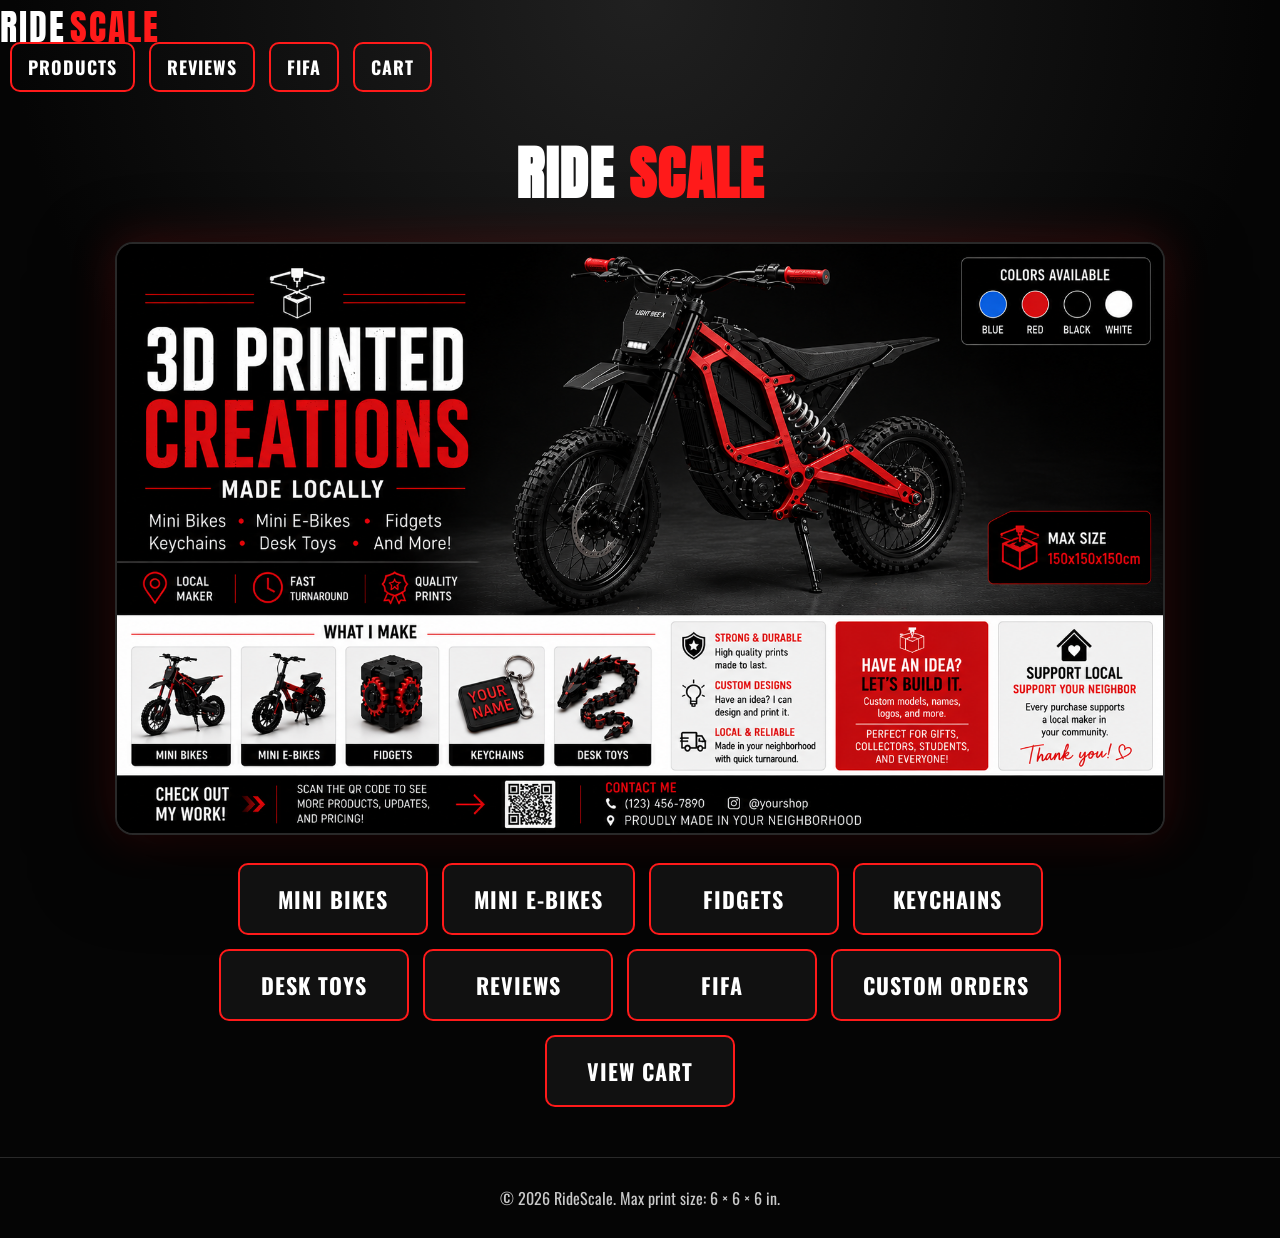
==== commit 971e1dc2: "Add files via upload" ====
--- a/index.html
+++ b/index.html
@@ -11,13 +11,14 @@
     <nav class="nav">
       <div class="brand">Ride<span>Scale</span></div>
       <a href="#products">Products</a>
+      <a href="reviews.html">Reviews</a>
+      <a href="fifa.html">FIFA</a>
       <a href="cart.html">Cart</a>
     </nav>
   </header>
 
   <main class="hero">
     <h1>RIDE <span>SCALE</span></h1>
-
     <img class="flyer" src="flyer.png" alt="RideScale 3D printed creations flyer" />
 
     <section id="products" class="buttons">
@@ -26,6 +27,8 @@
       <a href="fidgets.html">Fidgets</a>
       <a href="keychains.html">Keychains</a>
       <a href="desk-toys.html">Desk Toys</a>
+      <a href="reviews.html">Reviews</a>
+      <a class="fifa-home-button" href="fifa.html">FIFA</a>
       <a href="custom-orders.html">Custom Orders</a>
       <a href="cart.html">View Cart</a>
     </section>
--- a/style.css
+++ b/style.css
@@ -1211,3 +1211,32 @@
   font-weight: 800 !important;
   line-height: 1.4 !important;
 }
+/* Payment required checkout note */
+.payment-required-note {
+  background: #ffffff !important;
+  color: #111111 !important;
+  border: 2px solid #ff1a1a !important;
+  border-radius: 10px !important;
+  padding: 12px 14px !important;
+  margin: 18px 0 !important;
+  font-weight: 900 !important;
+  text-align: center !important;
+}
+/* Delivery location box styling */
+.address-box {
+  background: #151515 !important;
+  border: 1px solid #ffffff !important;
+  border-radius: 14px !important;
+  padding: 20px !important;
+  margin: 24px 0 !important;
+}
+
+.address-box h2 {
+  margin-top: 0 !important;
+  color: #ffffff !important;
+}
+
+.address-box p,
+.address-box label {
+  color: #ffffff !important;
+}
